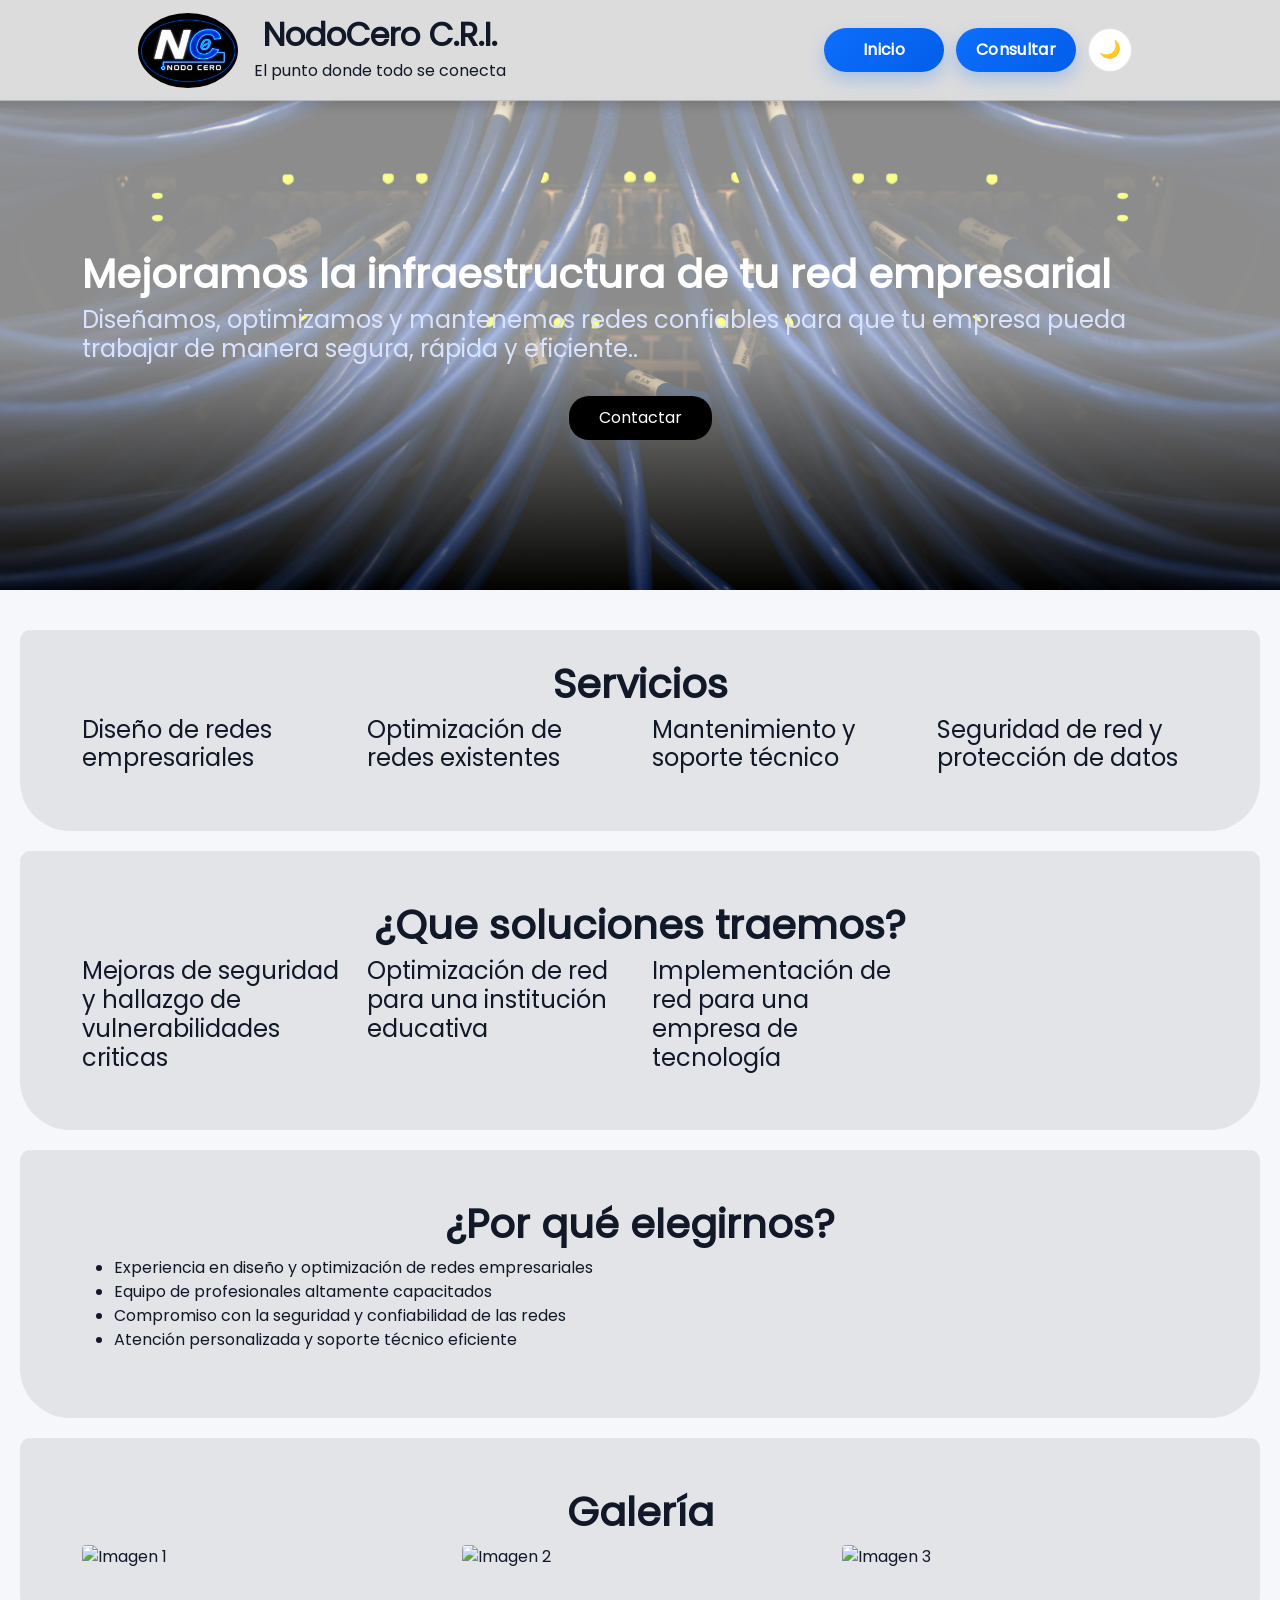
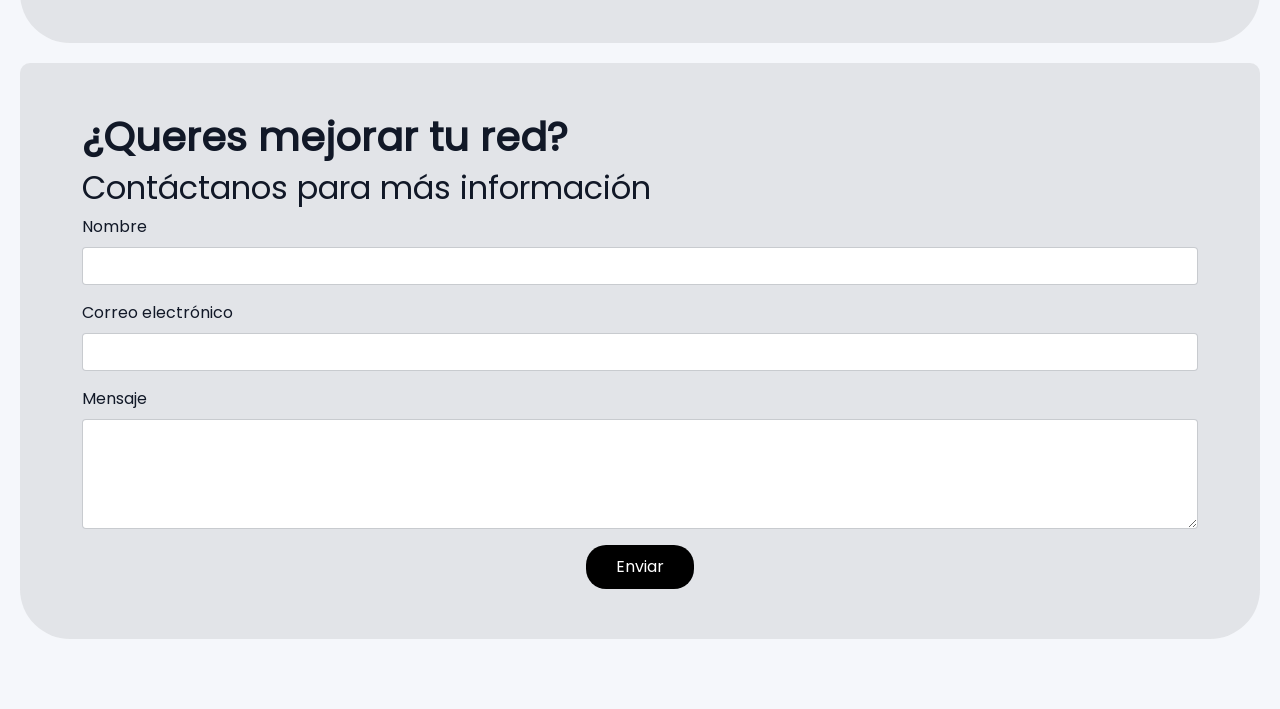
==== index.html @ 02601d73 "Add files via upload" ====
<!DOCTYPE html>
<html lang="en">

<head>
    <meta charset="UTF-8">
    <meta name="viewport" content="width=device-width, initial-scale=1.0">
    <title></title>
    <link rel="stylesheet" href="assets/css/bootstrap.min.css">
    <link rel="stylesheet" href="assets/css/style.css">
    <style>

    </style>
</head>

<body>
    <header>
        <div class="header">
            <nav class="navbar navbar-expand-md">
                <div class="container navbar-content p-1 ">
                    <div class="navMain p-2">
                        <img src="assets/media/imagenes/logopreview.png" class="img-fluid rounded-circle" width="100px">
                        <a href="#" class="navbar-brand logo m-0 p-0">
                            <div id="titleBox" class="titleBox">
                                <h1 class="fs-2 title m-0">NodoCero C.R.I.</h1>
                            </div>
                            <span class="fs-6 subtitle">El punto donde todo se conecta</span>
                        </a>

                        <button id="toggleButton" class="navbar-toggler" type="button" data-bs-toggle="collapse" data-bs-target="#menu"
                            aria-controls="menu" aria-expanded="false" aria-label="Toggle navigation">
                            <span class="navbar-toggler-icon"></span>
                        </button>

                        <div class="collapse navbar-collapse" id="menu">
                            <ul class="navbar-nav ms-auto menu">
                                <li class="nav-item">
                                    <a href="#aboutSection" class="nav-link nav-align">
                                        <span>Inicio</span>
                                    </a>
                                </li>
                                <li class="nav-item">
                                    <a href="#contactSection" class="nav-link nav-align">
                                        <span>Consultar</span>
                                    </a>
                                </li>
                                <li class="nav-item">
                                    <button id="themeToggle" class="theme-toggle" type="button"
                                        aria-label="Cambiar tema">
                                        <span>🌙</span>
                                    </button>
                                </li>
                            </ul>
                        </div>
                    </div>
                </div>
            </nav>
        </div>
    </header>

    <main class="main">
        <section id="aboutSection" class="aboutSection fade-in">
            <div class="container aboutSectionContent">
                <div class="row">
                    <div class="col-12">
                        <h1 class="primaryText">Mejoramos la infraestructura de tu red empresarial</h1>
                        <h4 class="secondaryText">Diseñamos, optimizamos y mantenemos redes confiables para que tu
                            empresa pueda trabajar de
                            manera segura, rápida y eficiente..</h4>
                    </div>
                </div>
                <div class="d-flex justify-content-center mt-4">
                    <a href="#contactSection" class="btnGen" id="contactButton">Contactar</a>
                </div>
            </div>
        </section>

        <div class="mainContent">
            <section id="servicesSection" class="fade-in servicesSection bgbox">
                <div class="container">
                    <h1 class="title text-center">Servicios</h1>
                    <div class="row">
                        <div class="col-6 col-md-3">
                            <h4 class="">Diseño de redes empresariales</h4>
                        </div>
                        <div class="col-6 col-md-3">
                            <h4 class="">Optimización de redes existentes</h4>
                        </div>
                        <div class="col-6 col-md-3">
                            <h4 class="">Mantenimiento y soporte técnico</h4>
                        </div>
                        <div class="col-6 col-md-3">
                            <h4 class="">Seguridad de red y protección de datos</h4>
                        </div>
                    </div>
                </div>
            </section>

            <section id="problemsSection" class="fade-in problemsSection bgbox">
                <div class="container">
                    <h1 class="title text-center">¿Que soluciones traemos?</h1>
                    <div class="row">
                        <div class="col-6 col-md-3">
                            <h4 class="">Mejoras de seguridad y hallazgo de vulnerabilidades criticas</h4>
                        </div>
                        <div class="col-6 col-md-3">
                            <h4 class="">Optimización de red para una institución educativa</h4>
                        </div>
                        <div class="col-6 col-md-3">
                            <h4 class="">Implementación de red para una empresa de tecnología</h4>
                        </div>
                    </div>
                </div>
            </section>


            <section id="whyBeChossen" class="fade-in whyBeChossenSection bgbox">
                <div class="container">
                    <div class="row">
                        <div class="col-12">
                            <h1 class="title text-center">¿Por qué elegirnos?</h1>
                            <ul class="list"> 
                                <li>Experiencia en diseño y optimización de redes empresariales</li>
                                <li>Equipo de profesionales altamente capacitados</li>
                                <li>Compromiso con la seguridad y confiabilidad de las redes</li>
                                <li>Atención personalizada y soporte técnico eficiente</li>
                            </ul>
                        </div>
                    </div>
                </div>
            </section>
            <section id="gallery" class="fade-in gallerySection bgbox">
                <div class="container">
                    <div class="row">
                        <div class="col-12">
                            <h1 class="title text-center">Galería</h1>
                            <div class="row">
                                <div class="col-md-4 mb-4">
                                    <img src="assets/images/gallery1.jpg" alt="Imagen 1" class="img-fluid rounded">
                                </div>
                                <div class="col-md-4 mb-4">
                                    <img src="assets/images/gallery2.jpg" alt="Imagen 2" class="img-fluid rounded">
                                </div>
                                <div class="col-md-4 mb-4">
                                    <img src="assets/images/gallery3.jpg" alt="Imagen 3" class="img-fluid rounded">
                                </div>
                            </div>
                        </div>
                    </div>
                </div>
            </section>
            <section id="contactSection" class="fade-in contactSection bgbox">
                <div class="container">
                    <div class="row">
                        <div class="col-12">
                            <h1 class="title">¿Queres mejorar tu red?</h1>
                            <h2 class="">Contáctanos para más información</h2>
                            <form id="contactForm" action="#" method="POST">
                                <div class="mb-3">
                                    <label for="name" class="form-label">Nombre</label>
                                    <input type="text" class="form-control" id="name" name="name" required>
                                </div>
                                <div class="mb-3">
                                    <label for="email" class="form-label">Correo electrónico</label>
                                    <input type="email" class="form-control" id="email" name="email" required>
                                </div>
                                <div class="mb-3">
                                    <label for="message" class="form-label">Mensaje</label>
                                    <textarea class="form-control" id="message" name="message" rows="4"
                                        required></textarea>
                                </div>
                                <div class="d-flex justify-content-center">
                                    <button type="submit" class="btnGen">Enviar</button>
                                </div>
                            </form>
                        </div>
                    </div>
                </div>
        </div>
    </main>
    <script src="assets/js/jquery.js"></script>
    <script src="assets/js/bootstrap.min.js"></script>
    <script src="assets/js/themeToggler.js"></script>
    <script src="assets/js/scrollWeb.js"></script>
</body>

</html>
---- assets/css/style.css ----
@import url(../css/roots.css);

* {
    margin: 0;
    padding: 0;
    box-sizing: border-box;
    scroll-behavior: smooth;
}

body {
    background-color: var(--bg-color);
    color: var(--text-color);
    transition: background-color 0.25s ease, color 0.25s ease;
}

header {
    width: 100%;
    height: auto;
    position: fixed;
    top: 0;

    display: grid;
    place-items: center;

    background-color: var(--header-bg);
    box-shadow: 0 0 10px 5px var(--shadow-color);
    border-bottom: var(--border-color) 1px solid;

    backdrop-filter: blur(5px);
    z-index: 1000;
}

.header {
    width: 85%;
    height: 100px;
    display: flex;
    align-items: center;
    padding: 10px 30px;
}

.header nav {
    display: flex;
    width: 100%;
}

.navbar-content {
    display: flex;
    align-items: center;
    justify-content: space-between;
    gap: 1rem;
}

.titleBox {
    display: flex;
    justify-content: center;
}

.title {
    font-weight: 700;
}

.titleToggle {
    display: none;
}

.imgLogo {
    width: 50px;
    height: 50px;
}

.menu {
    padding: 10px;
    gap: 12px;
    align-items: center;
    flex-wrap: wrap;
}

.navMain {
    width: 100%;
    display: flex;
    flex-direction: row;
    justify-content: center;
    align-items: center;
    gap: 1rem;
}

.nav-item {
    list-style: none;
}

.nav-link.nav-align {
    display: inline-flex;
    align-items: center;
    justify-content: center;
    min-width: 120px;
    padding: 10px 18px !important;
    border-radius: 999px;
    background: linear-gradient(135deg, var(--primary-color), var(--primary-strong));
    color: #fff !important;
    font-weight: 600;
    letter-spacing: 0.02em;
    text-decoration: none;
    box-shadow: 0 8px 18px rgba(13, 110, 253, 0.25);
    transition: transform 0.2s ease, box-shadow 0.2s ease, opacity 0.2s ease;
}

body.dark-theme .nav-link.nav-align {
    background: linear-gradient(135deg, #214c74, #006eff);
    color: #000000 !important;
    box-shadow: 0 0 10px 5px rgba(0, 13, 29, 0.623);
}

.nav-link.nav-align:hover,
.nav-link.nav-align:focus {
    color: #fff !important;
    transform: translateY(-2px);
    box-shadow: 0 12px 22px rgba(2, 2, 2, 0.35);
}

body.dark-theme .nav-link.nav-align:hover,
body.dark-theme .nav-link.nav-align:focus {
    color: #0032a7 !important;
    box-shadow: 0 12px 22px rgba(5, 48, 94, 0.42);
}

.navbar-toggler {
    border: 1px solid rgba(13, 110, 253, 0.2);
    background: rgba(13, 110, 253, 0.12);
    border-radius: 10px;
    padding: 8px 10px;
}

.navbar-toggler:focus {
    box-shadow: none;
    outline: 2px solid rgba(13, 110, 253, 0.35);
}

.navbar-toggler-icon {
    background-image: url("data:image/svg+xml,%3csvg xmlns='http://www.w3.org/2000/svg' viewBox='0 0 30 30'%3e%3cpath stroke='rgba%280, 0, 0, 0.7%29' stroke-linecap='round' stroke-miterlimit='10' stroke-width='2' d='M4 7h22M4 15h22M4 23h22'/%3e%3c/svg%3e");
}

body.dark-theme .navbar-toggler {
    background: rgba(165, 216, 255, 0.12);
    border-color: rgba(165, 216, 255, 0.35);
}

body.dark-theme .navbar-toggler-icon {
    background-image: url("data:image/svg+xml,%3csvg xmlns='http://www.w3.org/2000/svg' viewBox='0 0 30 30'%3e%3cpath stroke='rgba%28255, 255, 255, 0.9%29' stroke-linecap='round' stroke-miterlimit='10' stroke-width='2' d='M4 7h22M4 15h22M4 23h22'/%3e%3c/svg%3e");
}

.theme-toggle {
    width: 44px;
    height: 44px;
    border-radius: 999px;
    border: 1px solid var(--border-color);
    background: var(--surface-color);
    color: var(--text-color);
    display: inline-flex;
    align-items: center;
    justify-content: center;
    cursor: pointer;
    transition: transform 0.2s ease, background-color 0.2s ease;
}

.theme-toggle:hover {
    transform: translateY(-1px);
}

.theme-toggle span {
    font-size: 1.1rem;
    line-height: 1;
}

body,
.container,
#servicesSection,
#problemsSection,
#whyBeChossen,
#gallery,
#contactSection,
.form-control,
label,
li,
h1,
h2,
h4,
.title,
.subtitle {
    color: var(--text-color);
}

.form-control {
    background-color: var(--input-bg);
    color: var(--input-text);
    border: 1px solid var(--border-color);
}

@media (max-width: 720px) {
    header {
        height: auto;
        min-height: 100px;
    }

    .header {
        width: 100%;
        height: auto;
    }

    .navMain {
        width: 100%;
        display: flex;
        align-items: center;
        justify-content: space-between;
    }

    .navbar-content {
        flex-wrap: wrap;
    }

    .navbar-brand.logo {
        width: 100%;
        text-align: center;
    }

    #menu {
        width: 100%;
    }

    .menu {
        width: 100%;
        display: flex;
        flex-direction: column;
        align-items: stretch;
        justify-content: center;
        margin: 0;
        padding: 0;
    }

    .nav-item {
        width: 100%;
        text-align: center;
    }

    .nav-link.nav-align {
        width: 100%;
        min-width: 140px;
    }

    .theme-toggle {
        align-self: flex-start;
        margin-top: 4px;
    }

    .subtitle {
        display: none;
    }
}


/* Main sección */
.btnGen {
    background-color: var(--btnGen-color);
    color: white;
    padding: 10px 30px 10px 30px;
    backdrop-filter: blur(4px);

    border-radius: 20px;
    border-style: none;
    text-decoration: none;

    transition: all .2s ease-in-out;
}   
.btnGen:hover {
    transform: scale(1.2);
}

main {
    width: 100%;
    display: flex;
    flex-direction: column;
    align-items: center;
    
    margin-top: 90px;
    padding: 10px 0 0 0;
    padding-bottom: 50px;

    gap: 20px;
}

.mainContent {
    display: flex;
    flex-direction: column;
    

    padding: 20px;
    gap: 20px;
}

.aboutSection {
    width: 100%;
    padding: 150px 50px 150px 50px;

    position: relative;
    overflow: hidden;

    background: url(../media/imagenes/background.jpg) no-repeat center center;
    background-size: cover;
    color: white;
}
.aboutSection::before {
    content: "";
    position: absolute;

    inset: 0;
    background-color: rgba(0, 0, 0, 0.507);
     background: linear-gradient(to bottom, var(--bgAboutCon-color) 50%, var(--bgAbout-color) 100%);
}
.aboutSectionContent {
    position: relative;
    z-index: 1;
}

section {
    text-align: left;
    padding: 50px;
}

.bgbox {
    background-color: var(--bgbox-color);
    border-radius: 10px 10px 50px 50px;
}

.servicesSection {
    padding-top: 30px;
    display: flex;
}
/* Fin main seccion*/


/*Animacion de la página al bajar*/
.fade-in {
    opacity: 0;
    transform: translateY(30px);
    transition: opacity 600ms ease-out, transform 600ms ease-out;
}

.fade-in.active {
    opacity: 1;
    transform: translateY(0);
}

/* ... */
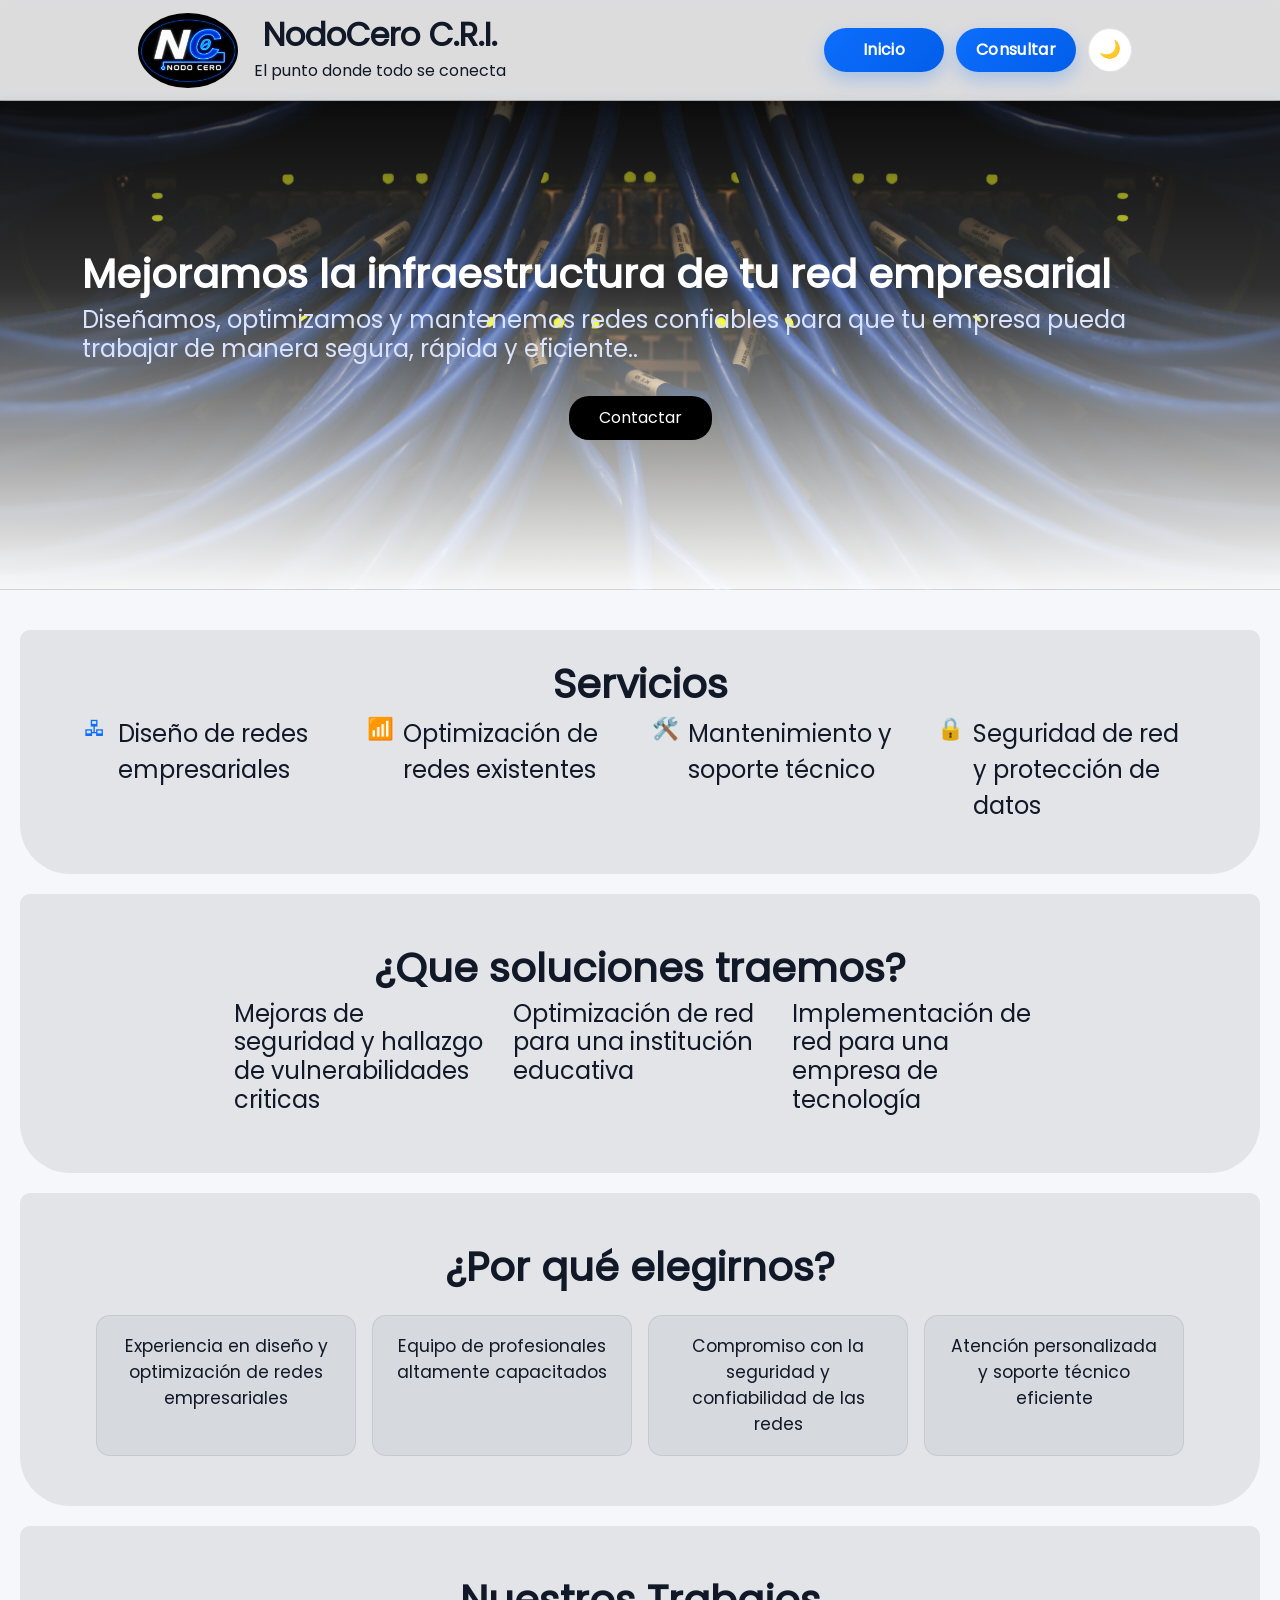
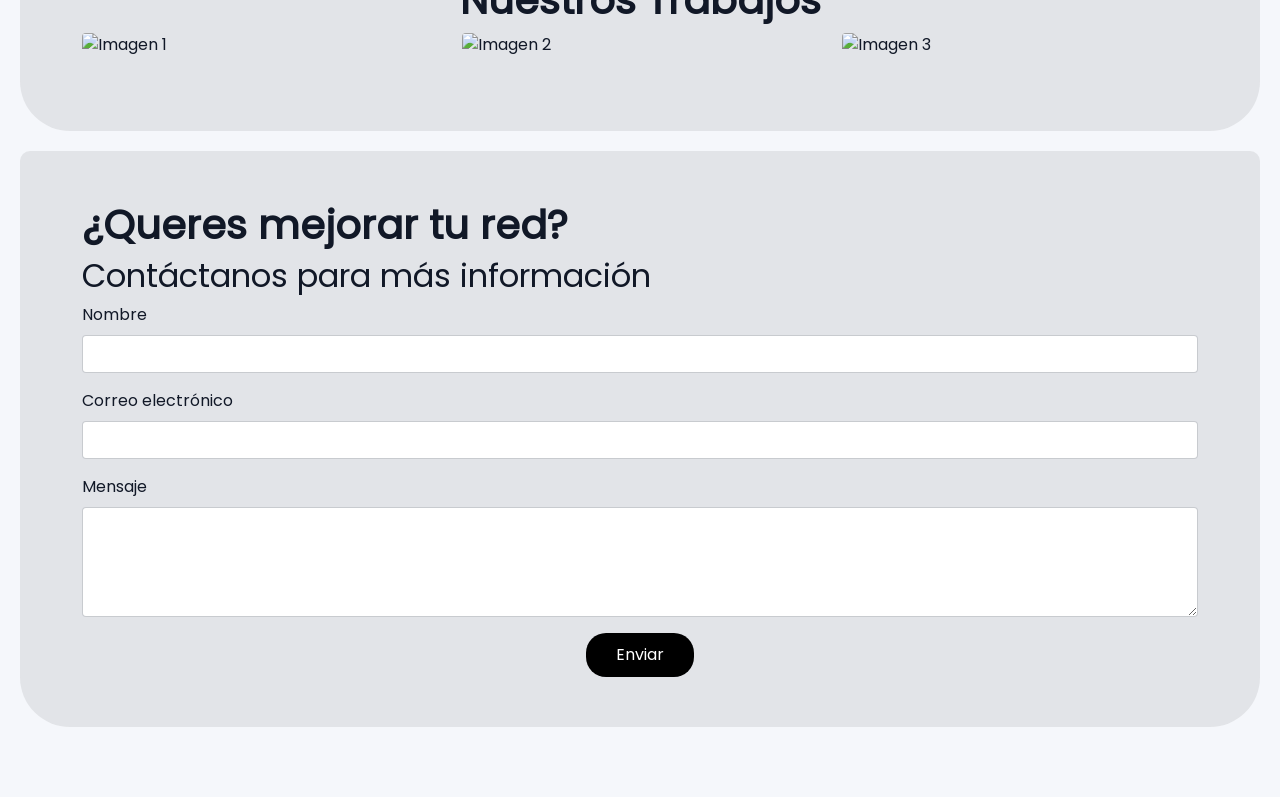
==== commit 90191bd8: "Fix html and css" ====
--- a/index.html
+++ b/index.html
@@ -79,16 +79,20 @@
                 <div class="container">
                     <h1 class="title text-center">Servicios</h1>
                     <div class="row">
-                        <div class="col-6 col-md-3">
+                        <div class="col-6 col-md-3 service-item">
+                            <span class="service-icon" aria-hidden="true">🖧</span>
                             <h4 class="">Diseño de redes empresariales</h4>
                         </div>
-                        <div class="col-6 col-md-3">
+                        <div class="col-6 col-md-3 service-item">
+                            <span class="service-icon" aria-hidden="true">📶</span>
                             <h4 class="">Optimización de redes existentes</h4>
                         </div>
-                        <div class="col-6 col-md-3">
+                        <div class="col-6 col-md-3 service-item">
+                            <span class="service-icon" aria-hidden="true">🛠️</span>
                             <h4 class="">Mantenimiento y soporte técnico</h4>
                         </div>
-                        <div class="col-6 col-md-3">
+                        <div class="col-6 col-md-3 service-item">
+                            <span class="service-icon" aria-hidden="true">🔒</span>
                             <h4 class="">Seguridad de red y protección de datos</h4>
                         </div>
                     </div>
@@ -132,7 +136,7 @@
                 <div class="container">
                     <div class="row">
                         <div class="col-12">
-                            <h1 class="title text-center">Galería</h1>
+                            <h1 class="title text-center">Nuestros Trabajos</h1>
                             <div class="row">
                                 <div class="col-md-4 mb-4">
                                     <img src="assets/images/gallery1.jpg" alt="Imagen 1" class="img-fluid rounded">
--- a/assets/css/style.css
+++ b/assets/css/style.css
@@ -303,17 +303,28 @@
     position: relative;
     overflow: hidden;
 
-    background: url(../media/imagenes/background.jpg) no-repeat center center;
+    background-image: linear-gradient(
+        to bottom,
+        var(--about-overlay-top) 0%,
+        var(--about-overlay-mid) 38%,
+        var(--bgAbout-color) 100%
+    ), url(../media/imagenes/background.jpg);
+    background-position: center center;
+    background-repeat: no-repeat;
     background-size: cover;
-    color: white;
+    color: var(--about-text-color);
 }
 .aboutSection::before {
     content: "";
     position: absolute;
-
     inset: 0;
-    background-color: rgba(0, 0, 0, 0.507);
-     background: linear-gradient(to bottom, var(--bgAboutCon-color) 50%, var(--bgAbout-color) 100%);
+    background: linear-gradient(
+        to bottom,
+        rgba(0, 0, 0, 0.1),
+        rgba(255, 255, 255, 0.06) 60%,
+        rgba(255, 255, 255, 0.2) 100%
+    );
+    pointer-events: none;
 }
 .aboutSectionContent {
     position: relative;
@@ -333,6 +344,81 @@
 .servicesSection {
     padding-top: 30px;
     display: flex;
+}
+
+.servicesSection .service-item {
+    display: flex;
+    align-items: flex-start;
+    gap: 10px;
+    min-height: 100%;
+}
+
+.servicesSection .service-icon {
+    display: inline-flex;
+    align-items: center;
+    justify-content: center;
+    min-width: 26px;
+    font-size: 1.35rem;
+    line-height: 1;
+    color: var(--primary-color);
+    margin-top: 0.15rem;
+}
+
+.servicesSection .service-item h4 {
+    margin: 0;
+    line-height: 1.5;
+}
+
+.problemsSection .container,
+.whyBeChossenSection .container {
+    display: flex;
+    flex-direction: column;
+    align-items: center;
+}
+
+.problemsSection .title,
+.whyBeChossenSection .title {
+    width: 100%;
+    text-align: center;
+}
+
+.problemsSection .row {
+    width: 100%;
+    justify-content: center;
+}
+
+.whyBeChossenSection .list {
+    list-style: none;
+    padding: 0;
+    margin: 24px auto 0;
+    display: flex;
+    flex-wrap: wrap;
+    justify-content: center;
+    gap: 16px;
+    width: 100%;
+}
+
+.whyBeChossenSection .list li {
+    flex: 1 1 220px;
+    max-width: 260px;
+    margin: 0;
+    padding: 18px 20px;
+    border-radius: 14px;
+    background: var(--benefit-card-bg);
+    border: 1px solid var(--benefit-card-border);
+    text-align: center;
+    list-style: none;
+    font-size: 1.08rem;
+    line-height: 1.5;
+    transition: transform 0.25s ease, background-color 0.25s ease, box-shadow 0.25s ease;
+    box-shadow: 0 0 0 rgba(0, 0, 0, 0);
+}
+
+.whyBeChossenSection .list li:hover,
+.whyBeChossenSection .list li:focus-within {
+    transform: scale(1.05);
+    background: var(--benefit-card-hover-bg);
+    box-shadow: 0 10px 20px rgba(0, 0, 0, 0.12);
 }
 /* Fin main seccion*/
 
@@ -349,4 +435,4 @@
     transform: translateY(0);
 }
 
-/* ... */+/* ... */
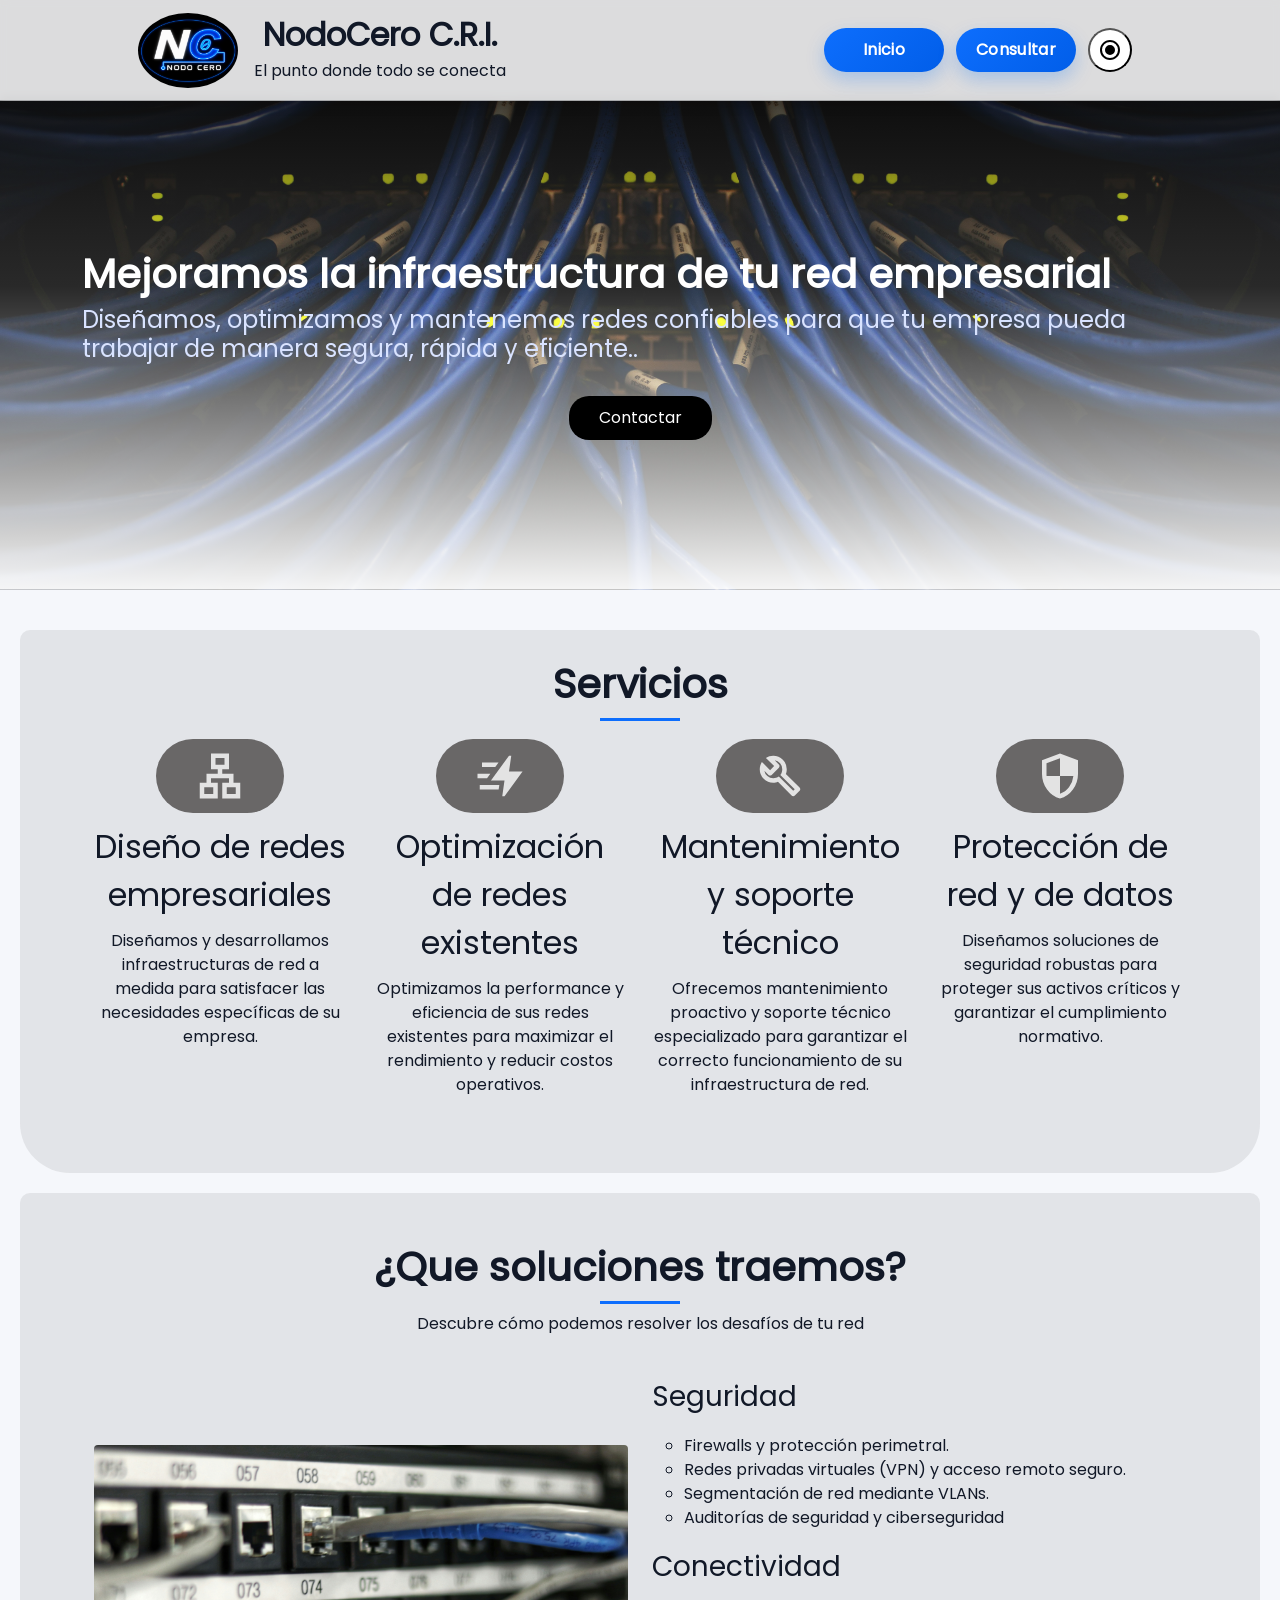
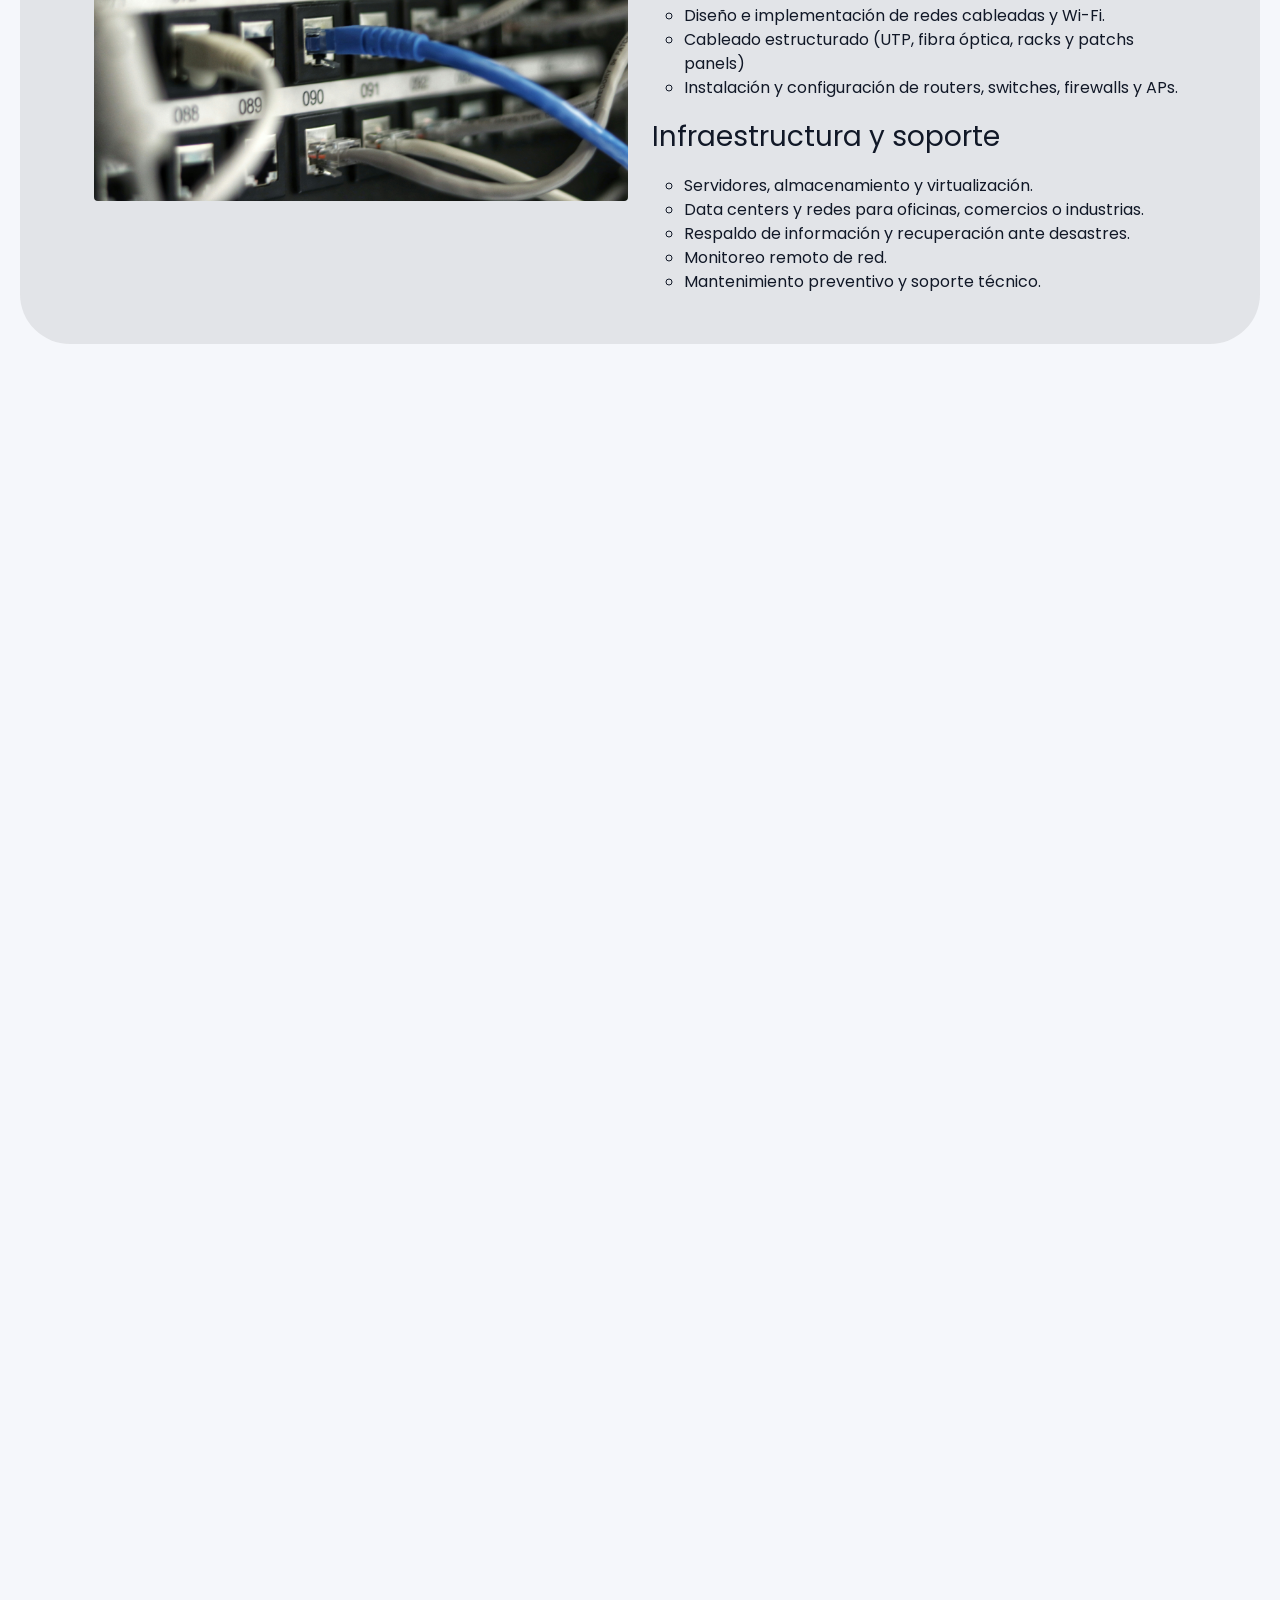
==== commit 103027ec: "Add files via upload" ====
--- a/index.html
+++ b/index.html
@@ -20,14 +20,15 @@
                     <div class="navMain p-2">
                         <img src="assets/media/imagenes/logopreview.png" class="img-fluid rounded-circle" width="100px">
                         <a href="#" class="navbar-brand logo m-0 p-0">
-                            <div id="titleBox" class="titleBox">
+                            <div class="titleBox dNoneBox">
                                 <h1 class="fs-2 title m-0">NodoCero C.R.I.</h1>
                             </div>
-                            <span class="fs-6 subtitle">El punto donde todo se conecta</span>
+                            <span class="fs-6 subtitle dNoneBox">El punto donde todo se conecta</span>
                         </a>
 
-                        <button id="toggleButton" class="navbar-toggler" type="button" data-bs-toggle="collapse" data-bs-target="#menu"
-                            aria-controls="menu" aria-expanded="false" aria-label="Toggle navigation">
+                        <button id="toggleButton" class="navbar-toggler" type="button" data-bs-toggle="collapse"
+                            data-bs-target="#menu" aria-controls="menu" aria-expanded="false"
+                            aria-label="Toggle navigation">
                             <span class="navbar-toggler-icon"></span>
                         </button>
 
@@ -78,22 +79,42 @@
             <section id="servicesSection" class="fade-in servicesSection bgbox">
                 <div class="container">
                     <h1 class="title text-center">Servicios</h1>
-                    <div class="row">
-                        <div class="col-6 col-md-3 service-item">
-                            <span class="service-icon" aria-hidden="true">🖧</span>
-                            <h4 class="">Diseño de redes empresariales</h4>
-                        </div>
-                        <div class="col-6 col-md-3 service-item">
-                            <span class="service-icon" aria-hidden="true">📶</span>
-                            <h4 class="">Optimización de redes existentes</h4>
-                        </div>
-                        <div class="col-6 col-md-3 service-item">
-                            <span class="service-icon" aria-hidden="true">🛠️</span>
-                            <h4 class="">Mantenimiento y soporte técnico</h4>
-                        </div>
-                        <div class="col-6 col-md-3 service-item">
-                            <span class="service-icon" aria-hidden="true">🔒</span>
-                            <h4 class="">Seguridad de red y protección de datos</h4>
+                    <div class="row services-boxes">
+                        <div class="col-6 col-md-3 service-item">
+                            <span class="services-box">
+                                <img src="assets/media/imagenes/lan.svg" alt="Diseño de redes empresariales"
+                                    class="img-fluid w-50">
+                            </span>
+                            <h4 class="fs-2">Diseño de redes empresariales</h4>
+                            <p class="secondaryText">Diseñamos y desarrollamos infraestructuras de red a medida para
+                                satisfacer las necesidades específicas de su empresa.</p>
+                        </div>
+                        <div class="col-6 col-md-3 service-item">
+                            <span class="services-box">
+                                <img src="assets/media/imagenes/opti.svg" alt="Optimización de redes existentes"
+                                    class="img-fluid w-50">
+                            </span>
+                            <h4 class="fs-2">Optimización de redes existentes</h4>
+                            <p class="secondaryText">Optimizamos la performance y eficiencia de sus redes existentes
+                                para maximizar el rendimiento y reducir costos operativos.</p>
+                        </div>
+                        <div class="col-6 col-md-3 service-item">
+                            <span class="services-box">
+                                <img src="assets/media/imagenes/maintence.svg" alt="Mantenimiento y soporte técnico"
+                                    class="img-fluid w-50">
+                            </span>
+                            <h4 class="fs-2">Mantenimiento y soporte técnico</h4>
+                            <p class="secondaryText">Ofrecemos mantenimiento proactivo y soporte técnico especializado
+                                para garantizar el correcto funcionamiento de su infraestructura de red.</p>
+                        </div>
+                        <div class="col-6 col-md-3 service-item">
+                            <span class="services-box">
+                                <img src="assets/media/imagenes/security.svg"
+                                    alt="Seguridad de red y protección de datos" class="img-fluid w-50">
+                            </span>
+                            <h4 class="fs-2">Protección de red y de datos</h4>
+                            <p class="secondaryText">Diseñamos soluciones de seguridad robustas para proteger sus
+                                activos críticos y garantizar el cumplimiento normativo.</p>
                         </div>
                     </div>
                 </div>
@@ -102,7 +123,46 @@
             <section id="problemsSection" class="fade-in problemsSection bgbox">
                 <div class="container">
                     <h1 class="title text-center">¿Que soluciones traemos?</h1>
-                    <div class="row">
+                    <p class="text-center">Descubre cómo podemos resolver los desafíos de tu red</p>
+                    <div class="row align-items-center">
+                        <div class="col-md-6">
+                            <img src="assets/media/imagenes/bg2.jpg" alt="Problemas de red"
+                                class="img-fluid w-100 rounded">
+                        </div>
+                        <div class="col-md-6">
+                            <ul class="list-solutions">
+                                <li class="fs-3">Seguridad</li>
+                                <ul>
+                                    <li>Firewalls y protección perimetral.</li>
+                                    <li>Redes privadas virtuales (VPN) y acceso remoto seguro.</li>
+                                    <li>Segmentación de red mediante VLANs.</li>
+                                    <li>Auditorías de seguridad y ciberseguridad</li>
+                                </ul>
+
+                                <li class="fs-3">Conectividad</li>
+                                <ul>
+                                    <li>Diseño e implementación de redes cableadas y Wi-Fi.</li>
+                                    <li>Cableado estructurado (UTP, fibra óptica, racks y patchs panels)</li>
+                                    <li>Instalación y configuración de routers, switches, firewalls y APs.</li>
+                                </ul>
+
+                                <li class="fs-3">Infraestructura y soporte</li>
+                                <ul>
+                                    <li>Servidores, almacenamiento y virtualización.</li>
+                                    <li>Data centers y redes para oficinas, comercios o industrias.</li>
+                                    <li>Respaldo de información y recuperación ante desastres.</li>
+                                    <li>Monitoreo remoto de red.</li>
+                                    <li>Mantenimiento preventivo y soporte técnico.</li>
+                                </ul>
+                                <!-- <h2 class="fs-2">Soluciones a problemas de red</h2>
+                            <p class="secondaryText">Ofrecemos soluciones a problemas de red comunes, como la
+                                congestión de tráfico, la pérdida de paquetes y la latencia, para garantizar un
+                                rendimiento óptimo de su infraestructura de red.</p>
+                            <h2 class="fs-2">Diseño de redes</h2>
+                            <p class="secondaryText">Diseño e implementación de redes cableadas y Wi-Fi.</p>
+                            <p class="secondaryText">Cableado estructurado (UTP, fibra óptica, racks y patchs panels)</p> -->
+                        </div>
+                        <!-- <div class="row">
                         <div class="col-6 col-md-3">
                             <h4 class="">Mejoras de seguridad y hallazgo de vulnerabilidades criticas</h4>
                         </div>
@@ -112,6 +172,7 @@
                         <div class="col-6 col-md-3">
                             <h4 class="">Implementación de red para una empresa de tecnología</h4>
                         </div>
+                    </div> !-->
                     </div>
                 </div>
             </section>
@@ -122,11 +183,18 @@
                     <div class="row">
                         <div class="col-12">
                             <h1 class="title text-center">¿Por qué elegirnos?</h1>
-                            <ul class="list"> 
-                                <li>Experiencia en diseño y optimización de redes empresariales</li>
-                                <li>Equipo de profesionales altamente capacitados</li>
-                                <li>Compromiso con la seguridad y confiabilidad de las redes</li>
-                                <li>Atención personalizada y soporte técnico eficiente</li>
+                            <p class="fs-5">Convertimos la tecnología en una ventaja para tu empresa.
+                                Diseñamos, implementamos y mantenemos infraestructuras de red seguras, escalables y
+                                preparadas para acompañar el crecimiento de tu operación.</p>
+
+                            <p class="fs-5">Combinamos experiencia técnica, atención personalizada y soluciones adaptadas a cada
+                                necesidad, para que tu conectividad nunca sea un límite.</p>
+
+                            <ul class="list-chossen">
+                                <li>Soluciones a medida</li>
+                                <li>Tecnología confiable y segura</li>
+                                <li>Soporte técnico especializado</li>
+                                <li>Acompañamiento de principio a fin</li>
                             </ul>
                         </div>
                     </div>
@@ -156,7 +224,7 @@
                 <div class="container">
                     <div class="row">
                         <div class="col-12">
-                            <h1 class="title">¿Queres mejorar tu red?</h1>
+                            <h1 class="title text-center">¿Queres mejorar tu red?</h1>
                             <h2 class="">Contáctanos para más información</h2>
                             <form id="contactForm" action="#" method="POST">
                                 <div class="mb-3">
--- a/assets/css/style.css
+++ b/assets/css/style.css
@@ -46,6 +46,7 @@
 .navbar-content {
     display: flex;
     align-items: center;
+    flex-direction: row;
     justify-content: space-between;
     gap: 1rem;
 }
@@ -69,10 +70,23 @@
 }
 
 .menu {
+    display: flex;
+    
     padding: 10px;
     gap: 12px;
     align-items: center;
     flex-wrap: wrap;
+}
+
+.menuToggle {
+    position: absolute;
+    right: 0;
+    top: 80px;
+
+    background-color: var(--bg-color);
+    border: 1px solid var(--border-color);
+    border-radius: 20px;
+
 }
 
 .navMain {
@@ -152,7 +166,7 @@
     width: 44px;
     height: 44px;
     border-radius: 999px;
-    border: 1px solid var(--border-color);
+    
     background: var(--surface-color);
     color: var(--text-color);
     display: inline-flex;
@@ -314,18 +328,7 @@
     background-size: cover;
     color: var(--about-text-color);
 }
-.aboutSection::before {
-    content: "";
-    position: absolute;
-    inset: 0;
-    background: linear-gradient(
-        to bottom,
-        rgba(0, 0, 0, 0.1),
-        rgba(255, 255, 255, 0.06) 60%,
-        rgba(255, 255, 255, 0.2) 100%
-    );
-    pointer-events: none;
-}
+
 .aboutSectionContent {
     position: relative;
     z-index: 1;
@@ -341,6 +344,23 @@
     border-radius: 10px 10px 50px 50px;
 }
 
+.services-box {
+    height: auto;
+    width: 50%;
+    background-color: var(--services-box-bg);
+    border-radius: 100px;
+    padding: 10px;
+    display: flex;
+    flex-direction: column;
+    align-items: center;
+    justify-content: center;
+}
+
+.services-boxes {
+    display: flex;
+    padding: 10px;
+}
+
 .servicesSection {
     padding-top: 30px;
     display: flex;
@@ -348,15 +368,15 @@
 
 .servicesSection .service-item {
     display: flex;
-    align-items: flex-start;
+    flex-direction: column;
+    align-items: center;
+
+    text-align: center;
     gap: 10px;
     min-height: 100%;
 }
 
 .servicesSection .service-icon {
-    display: inline-flex;
-    align-items: center;
-    justify-content: center;
     min-width: 26px;
     font-size: 1.35rem;
     line-height: 1;
@@ -368,6 +388,17 @@
     margin: 0;
     line-height: 1.5;
 }
+/* Section solutions*/
+.list-solutions {
+    list-style: none;
+    padding: 0;
+    margin: 24px auto 0;
+    display: flex;
+    flex-wrap: wrap;
+    justify-content: left;
+    gap: 16px;
+
+}
 
 .problemsSection .container,
 .whyBeChossenSection .container {
@@ -380,6 +411,23 @@
 .whyBeChossenSection .title {
     width: 100%;
     text-align: center;
+}
+
+.list-chossen {
+    margin: 24px auto 0;
+    display: flex;
+    flex-direction: column;
+
+    font-weight: bold;
+}
+
+section .title::after {
+    content: '';
+    display: block;
+    width: 80px;
+    height: 3px;
+    margin: 10px auto 0;
+    background-color: var(--primary-color);
 }
 
 .problemsSection .row {
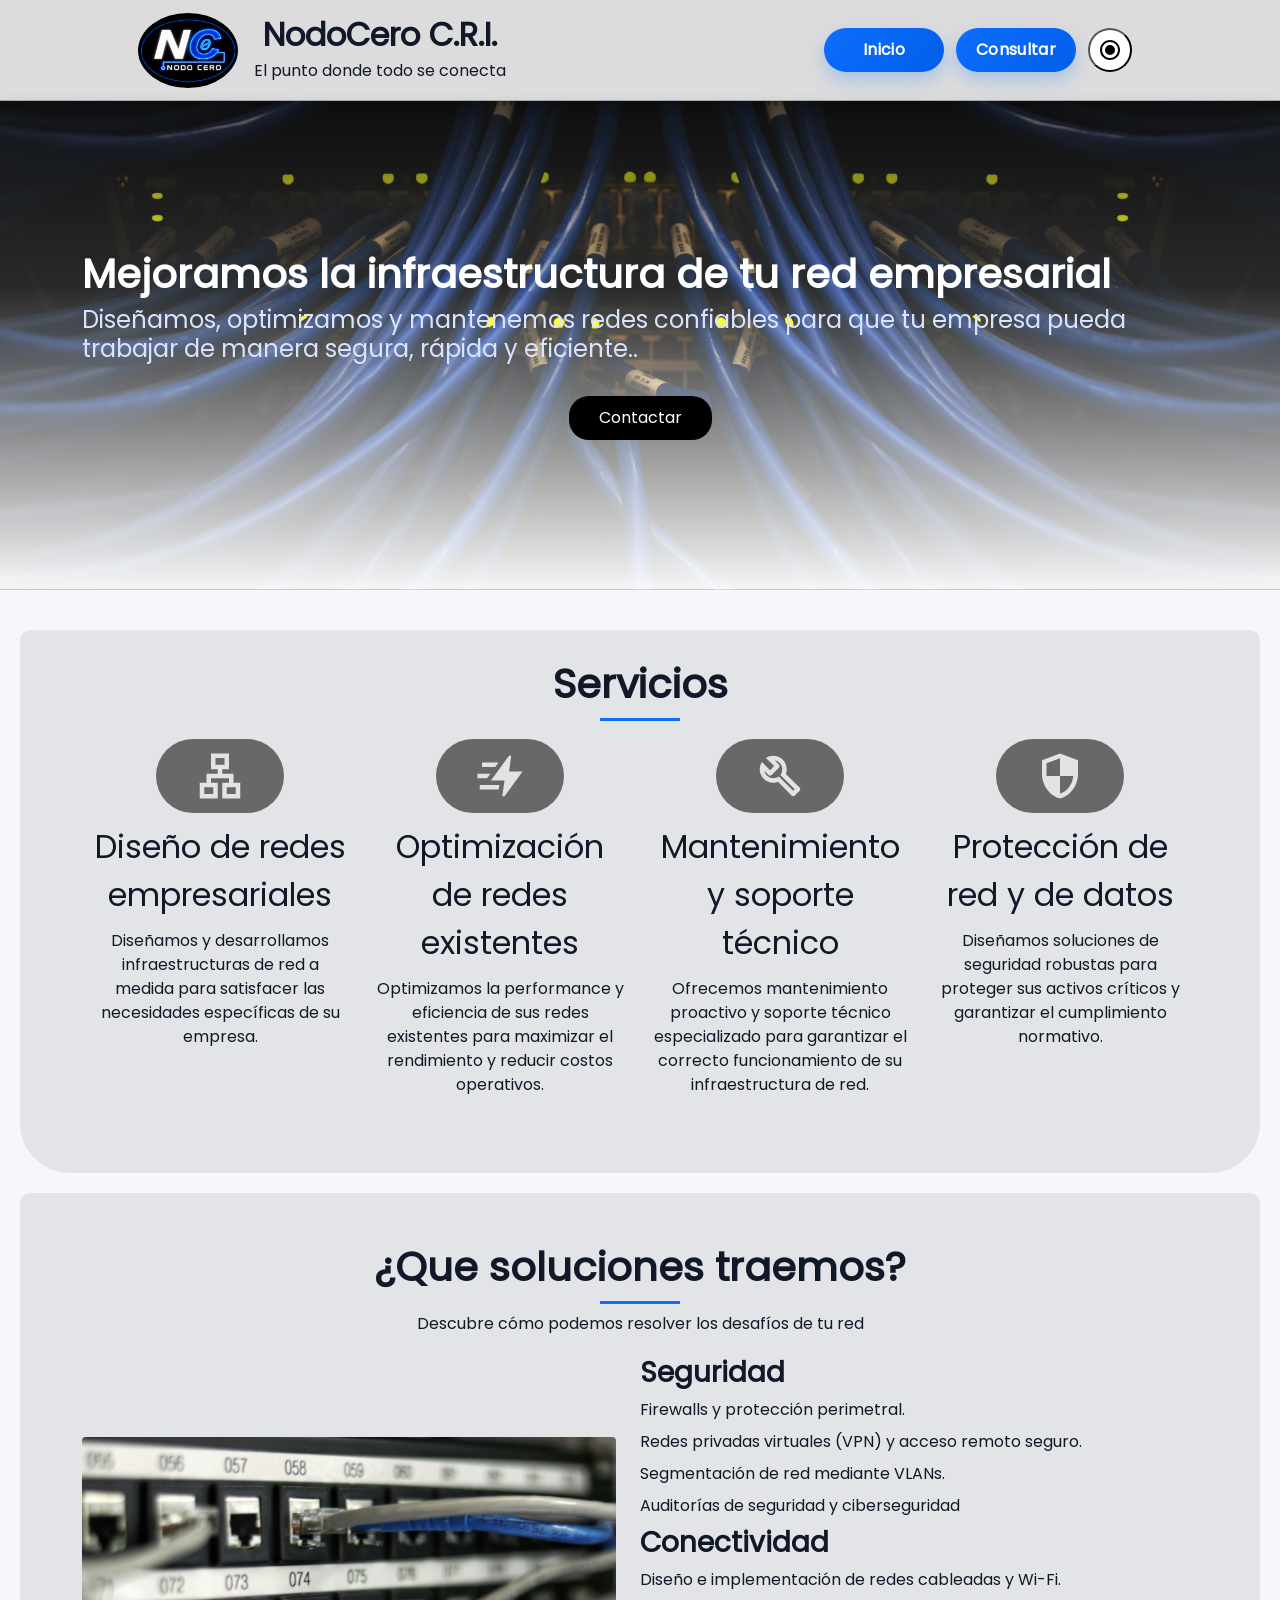
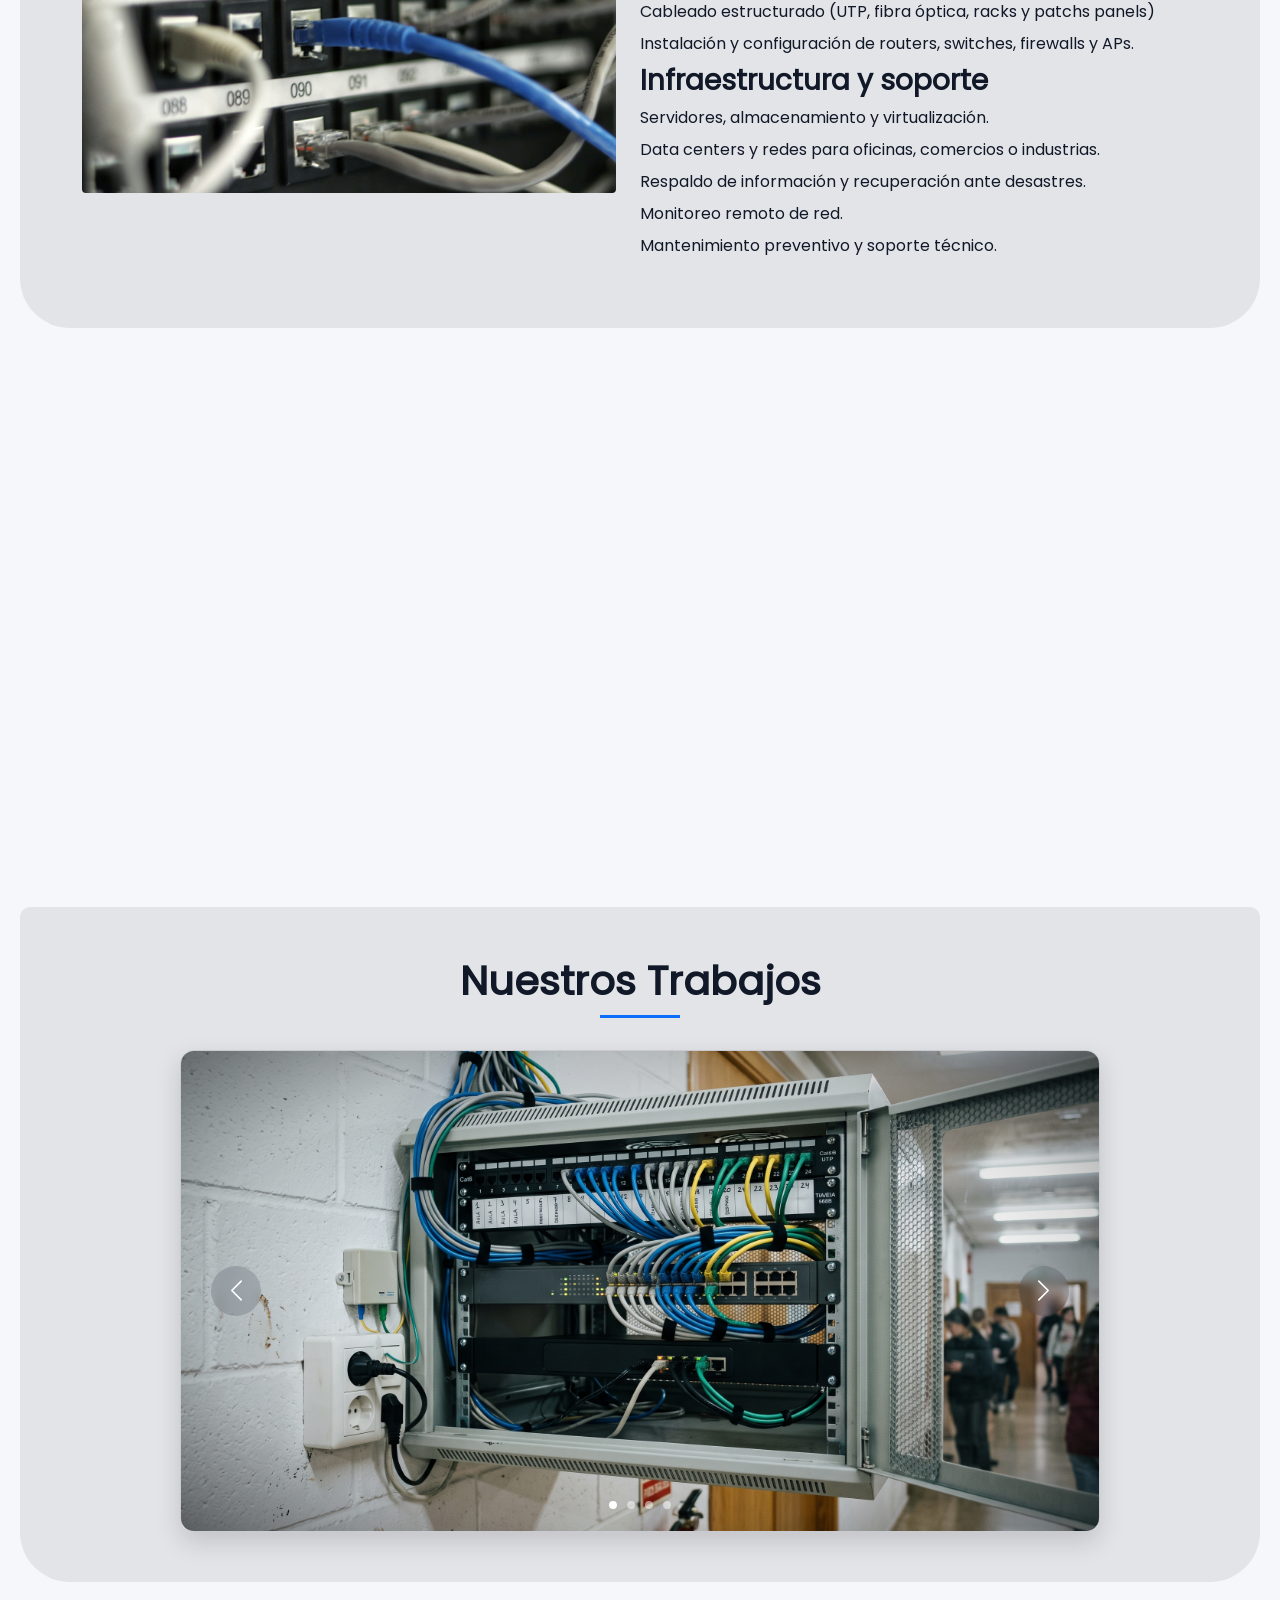
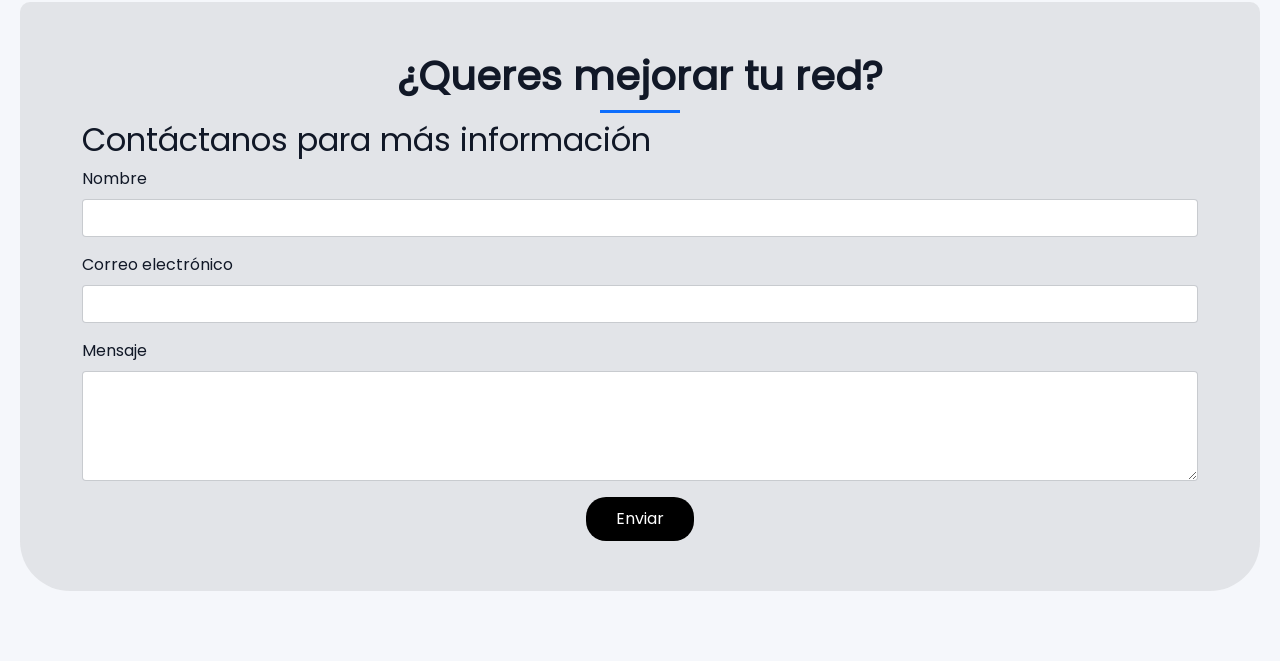
==== commit 5d19f500: "Add files via upload" ====
--- a/index.html
+++ b/index.html
@@ -187,14 +187,28 @@
                                 Diseñamos, implementamos y mantenemos infraestructuras de red seguras, escalables y
                                 preparadas para acompañar el crecimiento de tu operación.</p>
 
-                            <p class="fs-5">Combinamos experiencia técnica, atención personalizada y soluciones adaptadas a cada
+                            <p class="fs-5">Combinamos experiencia técnica, atención personalizada y soluciones
+                                adaptadas a cada
                                 necesidad, para que tu conectividad nunca sea un límite.</p>
 
                             <ul class="list-chossen">
-                                <li>Soluciones a medida</li>
-                                <li>Tecnología confiable y segura</li>
-                                <li>Soporte técnico especializado</li>
-                                <li>Acompañamiento de principio a fin</li>
+                                <li>
+                                    <p>Soluciones a medida</p>
+                                    <img src="assets/media/imagenes/customer-retention.png"
+                                        class="img-fluid"></img>
+                                </li>
+                                <li>
+                                    <p>Tecnología confiable y segura</p>
+                                    <img src="assets/media/imagenes/globe-grid.png" class="img-fluid" alt="">
+                                </li>
+                                <li>
+                                    <p>Soporte técnico especializado</p>
+                                    <img src="assets/media/imagenes/call.png" class="img-fluid" alt="">
+                                </li>
+                                <li>
+                                    <p>Acompañamiento de principio a fin</p>
+                                    <img src="assets/media/imagenes/accompany.png" class="img-fluid" alt="">
+                                </li>
                             </ul>
                         </div>
                     </div>
@@ -205,16 +219,45 @@
                     <div class="row">
                         <div class="col-12">
                             <h1 class="title text-center">Nuestros Trabajos</h1>
-                            <div class="row">
-                                <div class="col-md-4 mb-4">
-                                    <img src="assets/images/gallery1.jpg" alt="Imagen 1" class="img-fluid rounded">
-                                </div>
-                                <div class="col-md-4 mb-4">
-                                    <img src="assets/images/gallery2.jpg" alt="Imagen 2" class="img-fluid rounded">
-                                </div>
-                                <div class="col-md-4 mb-4">
-                                    <img src="assets/images/gallery3.jpg" alt="Imagen 3" class="img-fluid rounded">
-                                </div>
+                            <div id="worksCarousel" class="carousel slide works-carousel" data-bs-interval="false">
+                                <div class="carousel-indicators">
+                                    <button type="button" data-bs-target="#worksCarousel" data-bs-slide-to="0"
+                                        class="active" aria-current="true" aria-label="Trabajo 1"></button>
+                                    <button type="button" data-bs-target="#worksCarousel" data-bs-slide-to="1"
+                                        aria-label="Trabajo 2"></button>
+                                    <button type="button" data-bs-target="#worksCarousel" data-bs-slide-to="2"
+                                        aria-label="Trabajo 3"></button>
+                                    <button type="button" data-bs-target="#worksCarousel" data-bs-slide-to="3"
+                                        aria-label="Trabajo 4"></button>
+                                </div>
+                                <div class="carousel-inner">
+                                    <div class="carousel-item active">
+                                        <img src="assets/media/imagenes/laburo-escuela.jpg"
+                                            alt="Gabinete de red instalado en una escuela" class="d-block w-100">
+                                    </div>
+                                    <div class="carousel-item">
+                                        <img src="assets/media/imagenes/laburo-estudiocont.jpg"
+                                            alt="Instalación de red en un estudio contable" class="d-block w-100">
+                                    </div>
+                                    <div class="carousel-item">
+                                        <img src="assets/media/imagenes/laburo-tienda.jpg"
+                                            alt="Red Wi-Fi instalada en un comercio" class="d-block w-100">
+                                    </div>
+                                    <div class="carousel-item">
+                                        <img src="assets/media/imagenes/laburo-pyme.jpg"
+                                            alt="Mantenimiento de red en una pyme" class="d-block w-100">
+                                    </div>
+                                </div>
+                                <button class="carousel-control-prev" type="button" data-bs-target="#worksCarousel"
+                                    data-bs-slide="prev">
+                                    <span class="carousel-control-prev-icon" aria-hidden="true"></span>
+                                    <span class="visually-hidden">Anterior</span>
+                                </button>
+                                <button class="carousel-control-next" type="button" data-bs-target="#worksCarousel"
+                                    data-bs-slide="next">
+                                    <span class="carousel-control-next-icon" aria-hidden="true"></span>
+                                    <span class="visually-hidden">Siguiente</span>
+                                </button>
                             </div>
                         </div>
                     </div>
--- a/assets/css/style.css
+++ b/assets/css/style.css
@@ -5,6 +5,8 @@
     padding: 0;
     box-sizing: border-box;
     scroll-behavior: smooth;
+
+    transition: all .2s;
 }
 
 body {
@@ -237,10 +239,17 @@
     }
 
     #menu {
-        width: 100%;
+        right: 0;
+        top: 90px;
+        position: absolute;
+
+        background-color: var(--bg-color);
+        padding: 10px;
+        border-radius: 20px;
     }
 
     .menu {
+
         width: 100%;
         display: flex;
         flex-direction: column;
@@ -389,36 +398,77 @@
     line-height: 1.5;
 }
 /* Section solutions*/
-.list-solutions {
+ul, .list-solutions {
     list-style: none;
     padding: 0;
-    margin: 24px auto 0;
+    
     display: flex;
     flex-wrap: wrap;
     justify-content: left;
+}
+.list-solutions .fs-3 {
+    font-weight: bold;
+}
+.list-solutions ul {
+    line-height: 2;
+}
+
+
+.list-chossen {
+    margin: 32px auto 0;
+    display: grid;
+    grid-template-columns: repeat(4, minmax(0, 1fr));
     gap: 16px;
-
-}
-
-.problemsSection .container,
-.whyBeChossenSection .container {
-    display: flex;
+    font-weight: 600;
+}
+
+.list-chossen li { 
+    user-select: none;
+    min-height: 112px;
+    padding: 24px 20px;
+    display: flex;
+    align-items: center;
+    justify-content: center;
     flex-direction: column;
-    align-items: center;
-}
-
-.problemsSection .title,
-.whyBeChossenSection .title {
-    width: 100%;
     text-align: center;
-}
-
-.list-chossen {
-    margin: 24px auto 0;
-    display: flex;
-    flex-direction: column;
-
-    font-weight: bold;
+    line-height: 1.45;
+    background: var(--benefit-card-bg);
+    border: 1px solid var(--benefit-card-border);
+    border-radius: 12px;
+    box-shadow: 0 8px 20px var(--benefit-card-shadow);
+    transition: transform 0.2s ease, box-shadow 0.2s ease, background-color 0.2s ease;
+}
+
+.list-chossen li:hover {
+    background: var(--benefit-card-hover-bg);
+    box-shadow: 0 12px 26px var(--benefit-card-shadow-hover);
+    transform: translateY(-3px);
+}
+
+.list-chossen li img {
+    width: 90px;
+    object-fit: contain;
+    background-color: rgba(253, 253, 253, 0.329);
+    border-radius: 40px;
+
+    padding: 10px;
+    
+}
+
+@media (max-width: 991px) {
+    .list-chossen {
+        grid-template-columns: repeat(2, minmax(0, 1fr));
+    }
+}
+
+@media (max-width: 575px) {
+    .list-chossen {
+        grid-template-columns: 1fr;
+    }
+
+    .list-chossen li {
+        min-height: auto;
+    }
 }
 
 section .title::after {
@@ -435,39 +485,83 @@
     justify-content: center;
 }
 
-.whyBeChossenSection .list {
-    list-style: none;
-    padding: 0;
-    margin: 24px auto 0;
-    display: flex;
-    flex-wrap: wrap;
-    justify-content: center;
-    gap: 16px;
-    width: 100%;
-}
-
-.whyBeChossenSection .list li {
-    flex: 1 1 220px;
-    max-width: 260px;
-    margin: 0;
-    padding: 18px 20px;
+.works-carousel {
+    max-width: 920px;
+    margin: 32px auto 0;
+    overflow: hidden;
+    border: 1px solid var(--border-color);
     border-radius: 14px;
-    background: var(--benefit-card-bg);
-    border: 1px solid var(--benefit-card-border);
-    text-align: center;
-    list-style: none;
-    font-size: 1.08rem;
-    line-height: 1.5;
-    transition: transform 0.25s ease, background-color 0.25s ease, box-shadow 0.25s ease;
-    box-shadow: 0 0 0 rgba(0, 0, 0, 0);
-}
-
-.whyBeChossenSection .list li:hover,
-.whyBeChossenSection .list li:focus-within {
-    transform: scale(1.05);
-    background: var(--benefit-card-hover-bg);
-    box-shadow: 0 10px 20px rgba(0, 0, 0, 0.12);
-}
+    box-shadow: 0 10px 26px var(--shadow-color);
+}
+
+.works-carousel .carousel-item {
+    position: relative;
+}
+
+.works-carousel .carousel-item::after {
+    content: "";
+    position: absolute;
+    inset: 0;
+    pointer-events: none;
+    background: radial-gradient(
+        ellipse at center,
+        transparent 45%,
+        rgba(0, 0, 0, 0.12) 70%,
+        rgba(0, 0, 0, 0.48) 100%
+    );
+}
+
+.works-carousel .carousel-item img {
+    height: 480px;
+    object-fit: cover;
+}
+
+.works-carousel .carousel-control-prev,
+.works-carousel .carousel-control-next {
+    width: 12%;
+    opacity: 1;
+}
+
+.works-carousel .carousel-control-prev-icon,
+.works-carousel .carousel-control-next-icon {
+    width: 50px;
+    height: 50px;
+    padding: 10px;
+    background-color: rgba(17, 24, 39, 0.158);
+    background-size: 50%;
+    border-radius: 50%;
+
+    backdrop-filter: blur(5px);
+}
+
+.works-carousel .carousel-control-prev-icon:hover,
+.works-carousel .carousel-control-next-icon:hover {
+    transform: scale(1.2);
+}
+
+.works-carousel .carousel-indicators {
+    margin-bottom: 12px;
+}
+
+.works-carousel .carousel-indicators button {
+    width: 8px;
+    height: 8px;
+    margin: 0 5px;
+    border-radius: 50%;
+}
+
+@media (max-width: 575px) {
+    .works-carousel .carousel-item img {
+        height: 270px;
+    }
+
+    .works-carousel .carousel-control-prev-icon,
+    .works-carousel .carousel-control-next-icon {
+        width: 36px;
+        height: 36px;
+    }
+}
+
 /* Fin main seccion*/
 
 
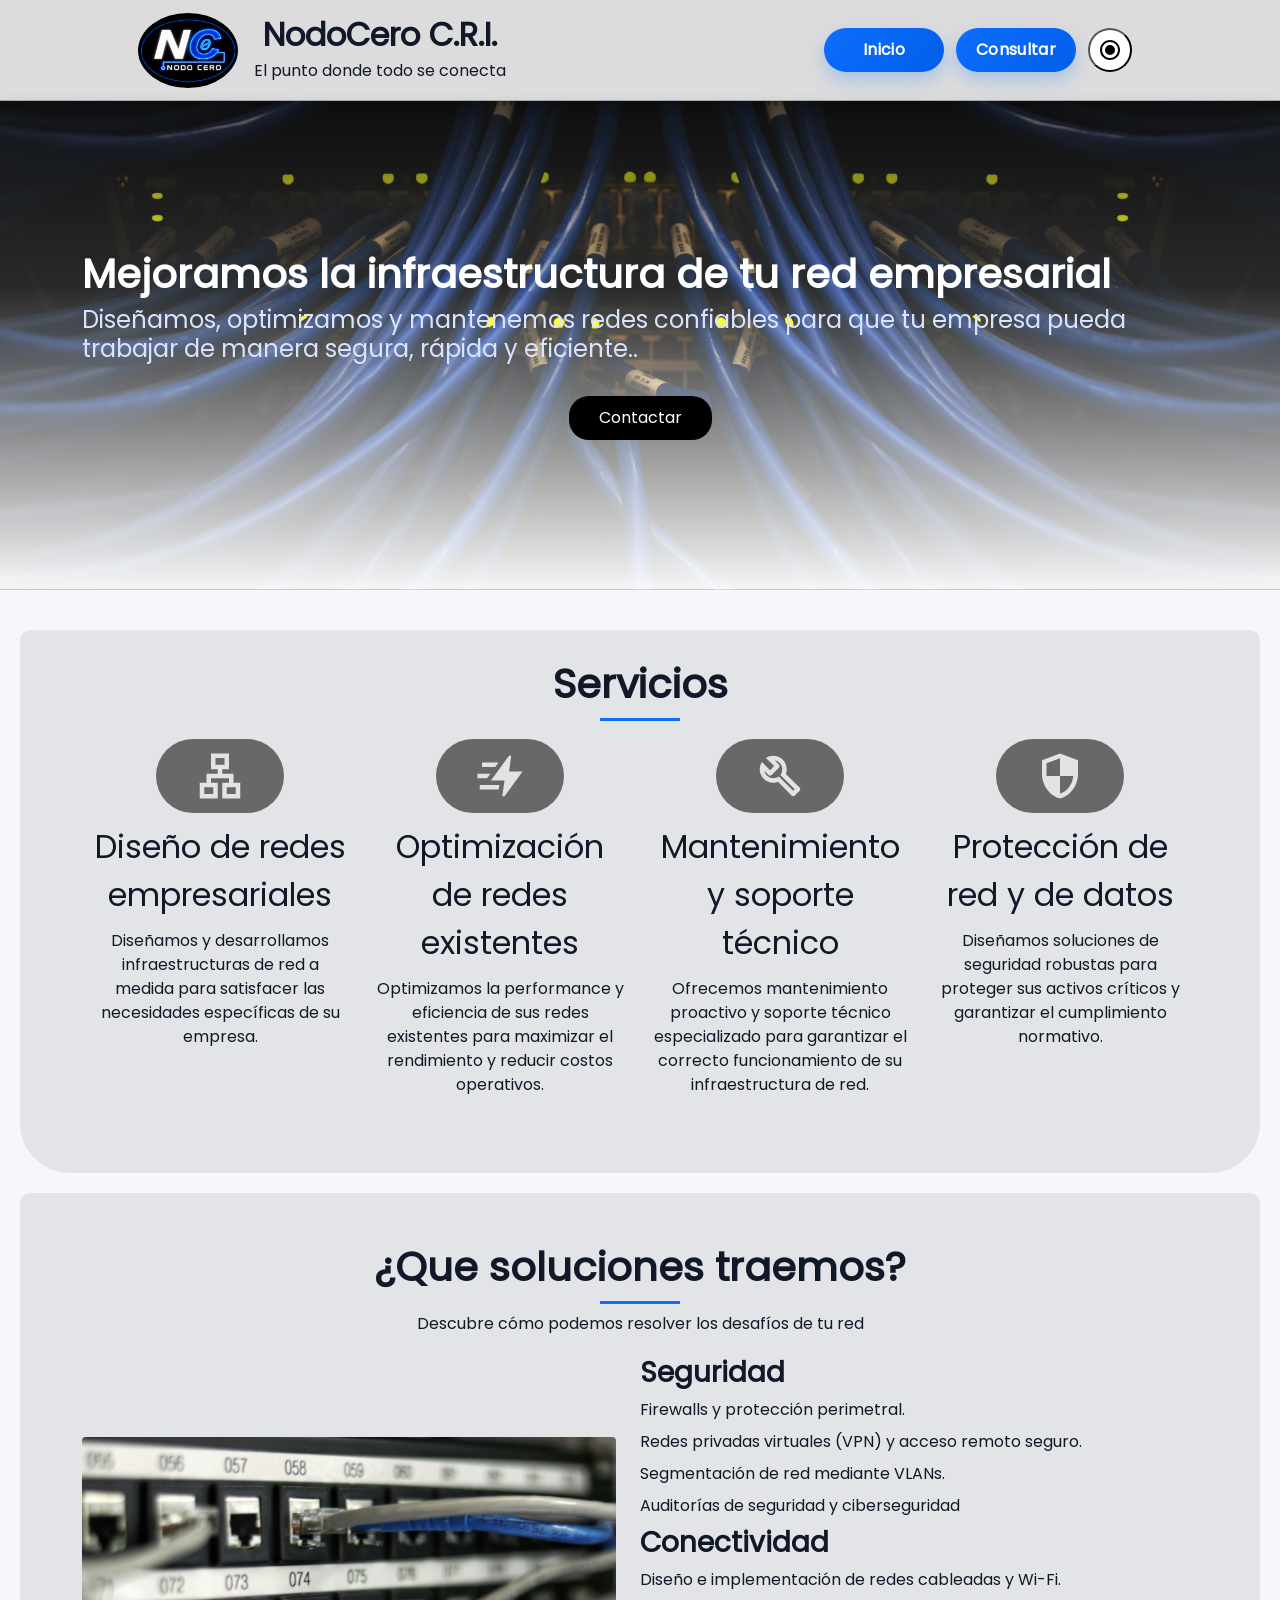
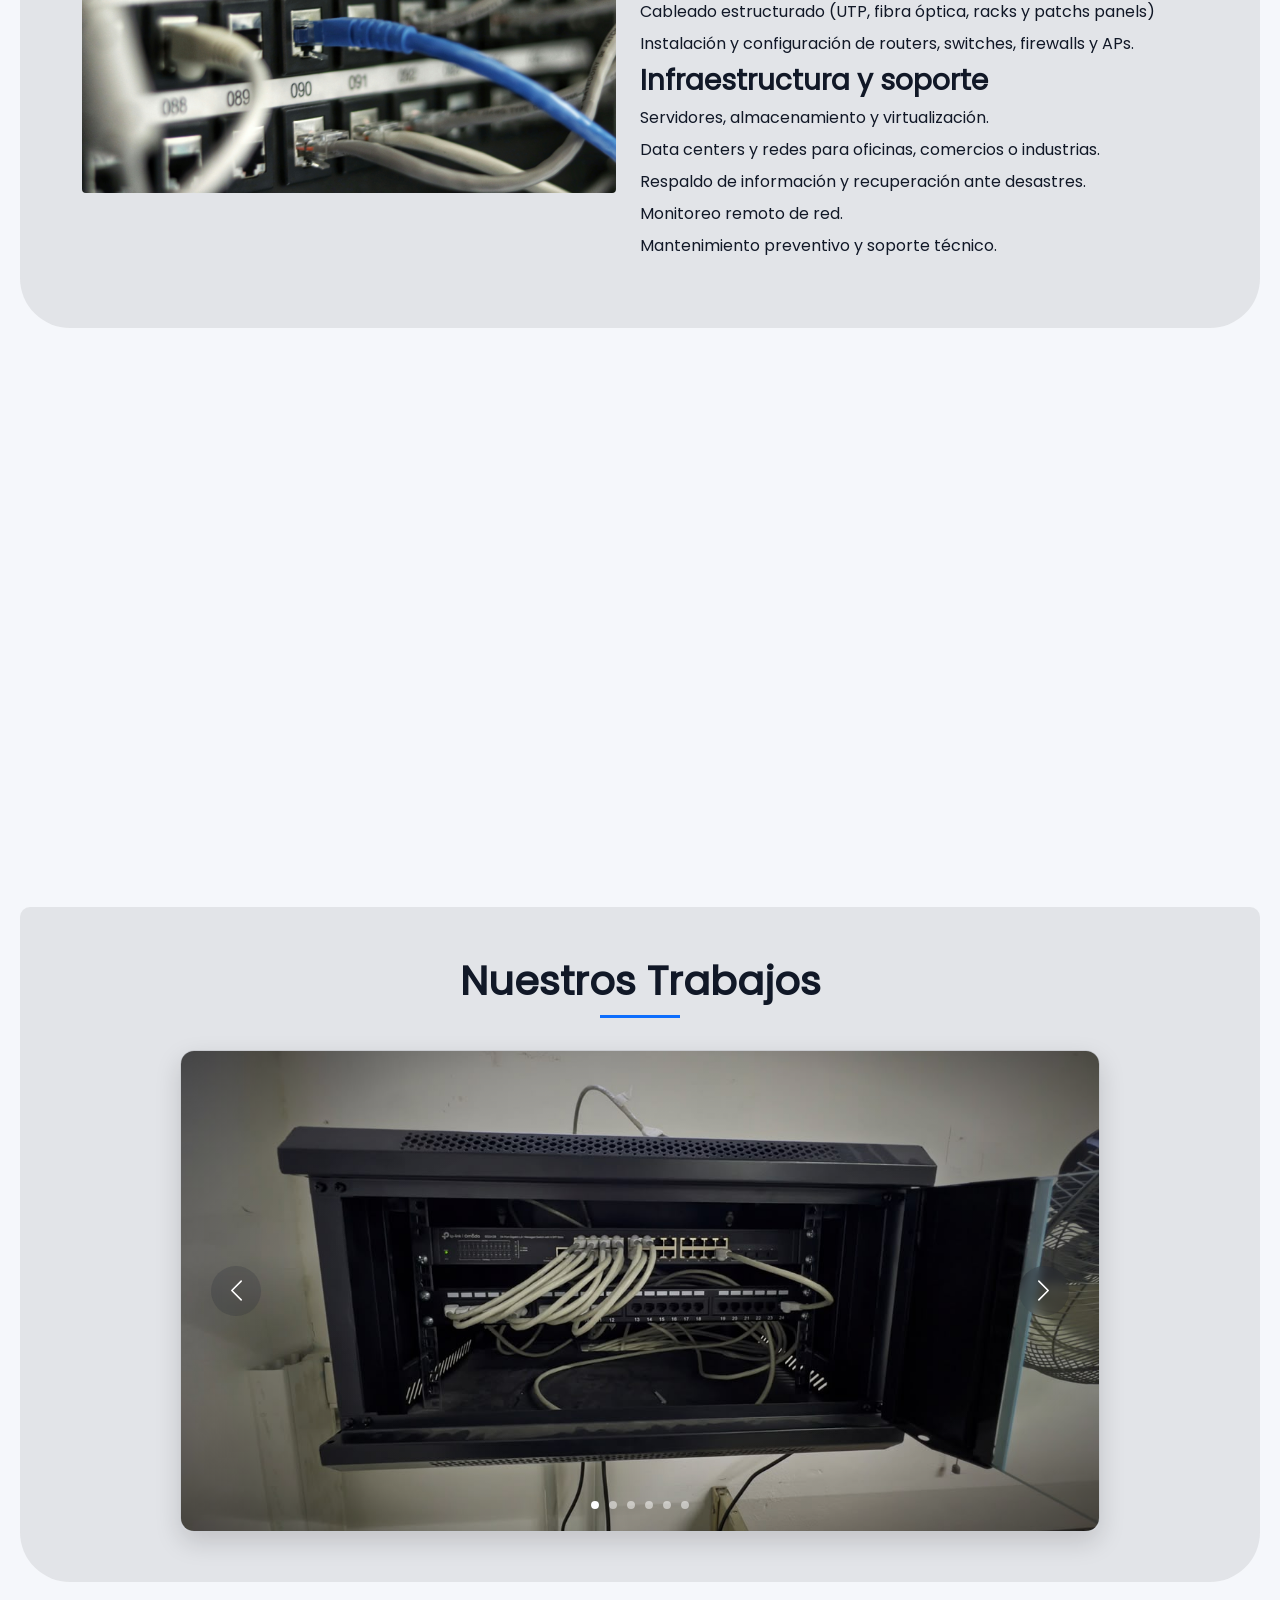
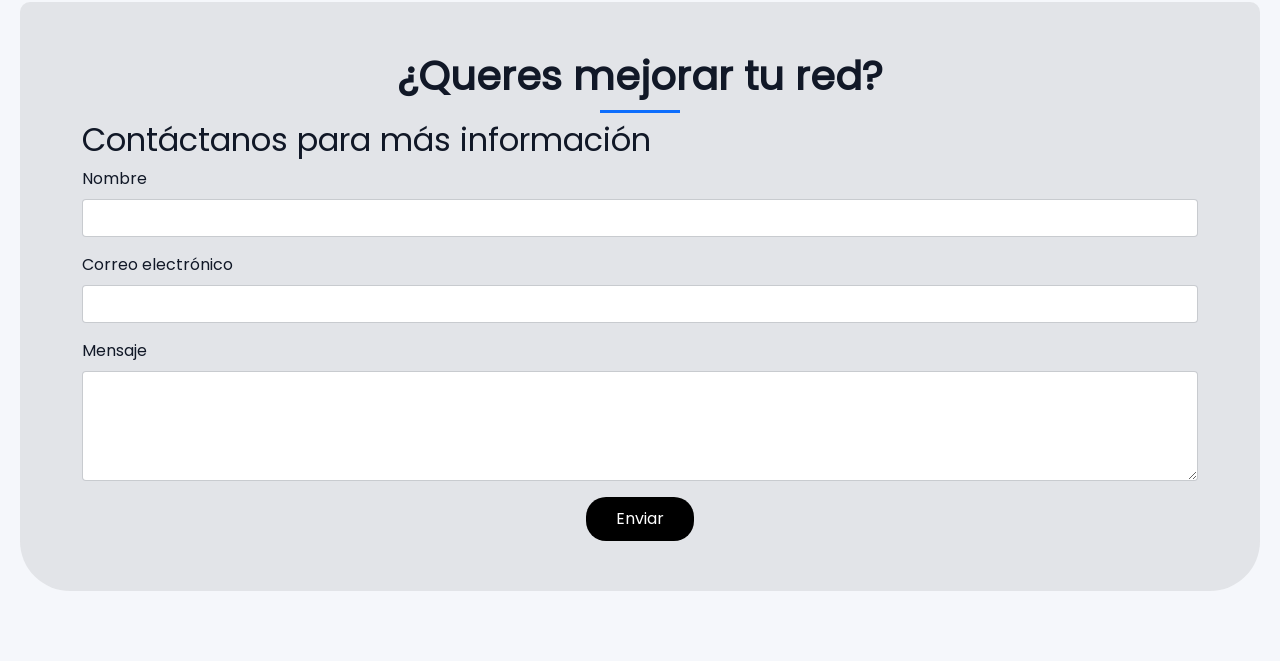
==== commit b1731fd0: "Add files via upload" ====
--- a/index.html
+++ b/index.html
@@ -194,7 +194,7 @@
                             <ul class="list-chossen">
                                 <li>
                                     <p>Soluciones a medida</p>
-                                    <img src="assets/media/imagenes/customer-retention.png"
+                                    <img src="assets/media/imagenes/customer-retention.png" alt="Soluciones a medida"
                                         class="img-fluid"></img>
                                 </li>
                                 <li>
@@ -229,22 +229,36 @@
                                         aria-label="Trabajo 3"></button>
                                     <button type="button" data-bs-target="#worksCarousel" data-bs-slide-to="3"
                                         aria-label="Trabajo 4"></button>
+                                    <button type="button" data-bs-target="#worksCarousel" data-bs-slide-to="4"
+                                        aria-label="Trabajo 5"></button>
+                                    <button type="button" data-bs-target="#worksCarousel" data-bs-slide-to="5"
+                                        aria-label="Trabajo 6"></button>
                                 </div>
                                 <div class="carousel-inner">
                                     <div class="carousel-item active">
-                                        <img src="assets/media/imagenes/laburo-escuela.jpg"
+                                        <img src="assets/media/img-carrusel/ap.jpeg"
                                             alt="Gabinete de red instalado en una escuela" class="d-block w-100">
                                     </div>
                                     <div class="carousel-item">
-                                        <img src="assets/media/imagenes/laburo-estudiocont.jpg"
+                                        <img src="assets/media/img-carrusel/router.jpeg"
                                             alt="Instalación de red en un estudio contable" class="d-block w-100">
                                     </div>
                                     <div class="carousel-item">
-                                        <img src="assets/media/imagenes/laburo-tienda.jpg"
+                                        <img src="assets/media/img-carrusel/ST.jpeg"
                                             alt="Red Wi-Fi instalada en un comercio" class="d-block w-100">
                                     </div>
                                     <div class="carousel-item">
-                                        <img src="assets/media/imagenes/laburo-pyme.jpg"
+                                        <img src="assets/media/img-carrusel/patchera.jpeg"
+                                            alt="Mantenimiento de red en una pyme" class="d-block w-100">
+                                    </div>
+                                    
+                                    <div class="carousel-item">
+                                        <img src="assets/media/img-carrusel/SWITCH.jpeg"
+                                            alt="Mantenimiento de red en una pyme" class="d-block w-100">
+                                    </div>
+                                    
+                                    <div class="carousel-item">
+                                        <img src="assets/media/img-carrusel/conexion.jpeg"
                                             alt="Mantenimiento de red en una pyme" class="d-block w-100">
                                     </div>
                                 </div>
